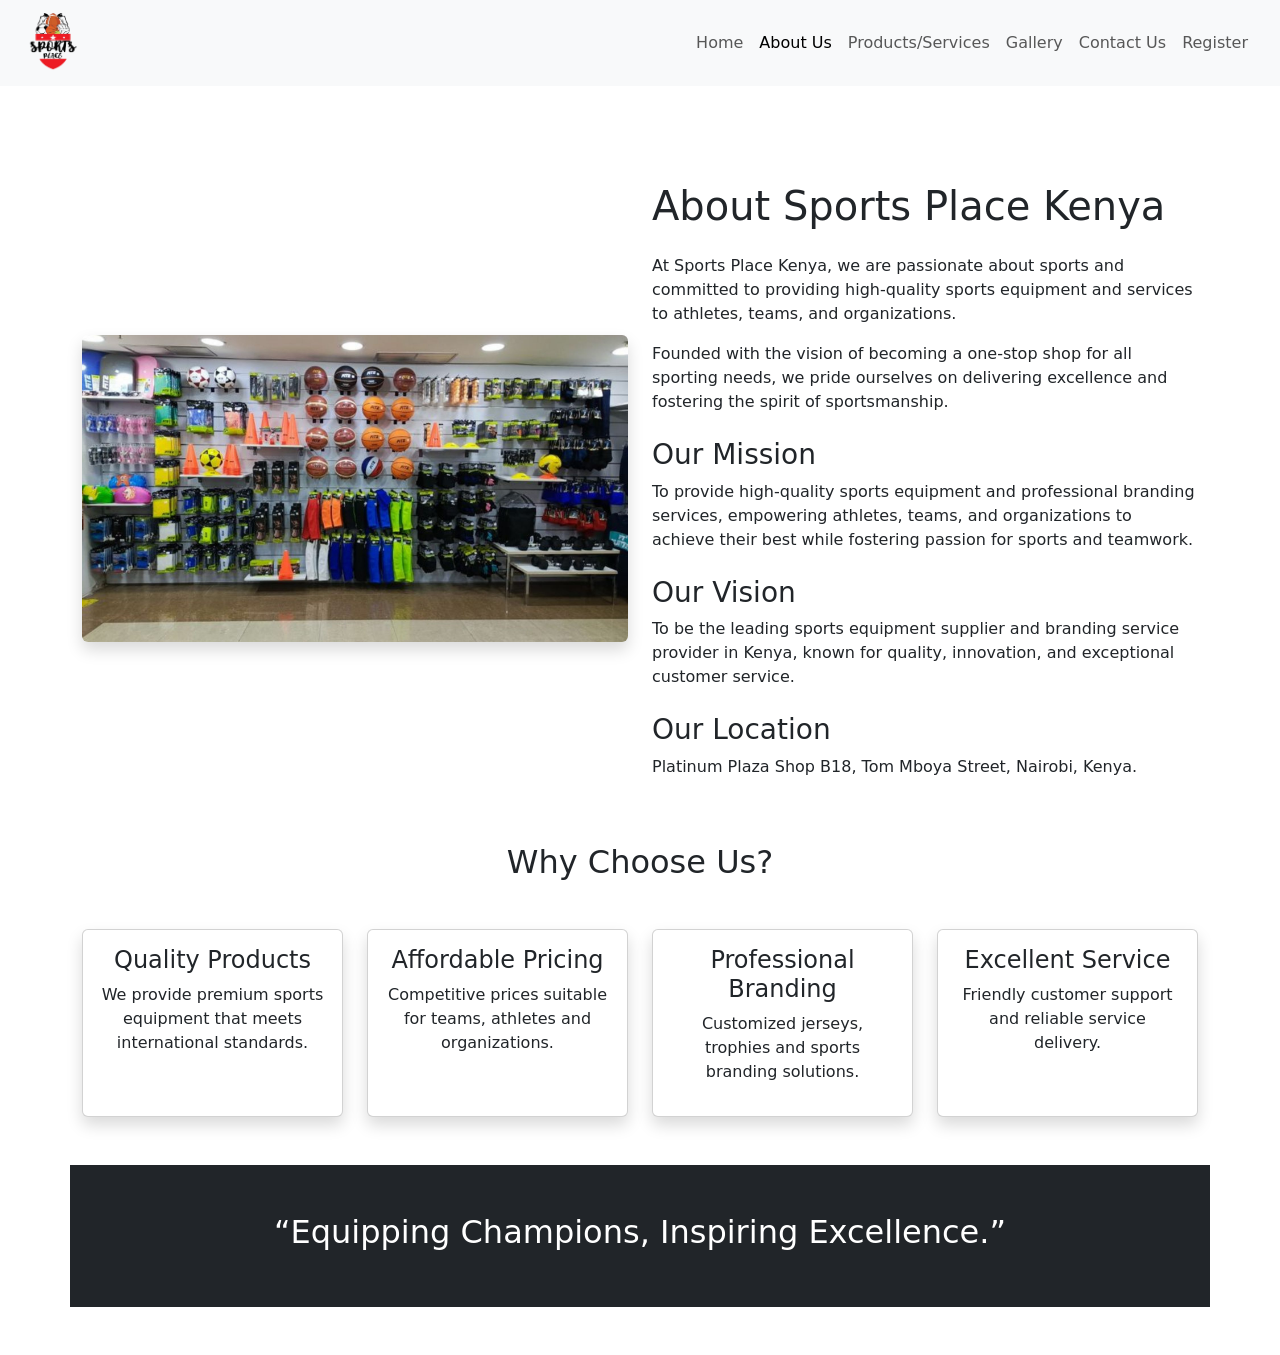
==== about.html @ f4f6f049 "first commit" ====
<!DOCTYPE html>
<html lang="en">

<head>

    <meta charset="UTF-8">

    <meta name="viewport" content="width=device-width, initial-scale=1.0">

    <title>About Us - Sports Place Kenya</title>

    <!-- BOOTSTRAP CSS -->

    <link href="https://cdn.jsdelivr.net/npm/bootstrap@5.3.3/dist/css/bootstrap.min.css"
        rel="stylesheet">

    <!-- CUSTOM CSS -->

    <link rel="stylesheet" href="css/style.css">

</head>

<body>

    <!-- NAVBAR -->

    <nav class="navbar navbar-expand-lg navbar-light bg-light px-4">

        <a class="navbar-brand" href="index.html">

            <img src="images/logo.png"
                alt="Logo"
                width="60">

        </a>

        <button class="navbar-toggler"
            type="button"
            data-bs-toggle="collapse"
            data-bs-target="#navbarNav">

            <span class="navbar-toggler-icon"></span>

        </button>

        <div class="collapse navbar-collapse"
            id="navbarNav">

            <ul class="navbar-nav ms-auto">

                <li class="nav-item">
                    <a class="nav-link"
                        href="index.html">
                        Home
                    </a>
                </li>

                <li class="nav-item">
                    <a class="nav-link active"
                        href="about.html">
                        About Us
                    </a>
                </li>

                <li class="nav-item">
                    <a class="nav-link"
                        href="services.html">
                        Products/Services
                    </a>
                </li>

                <li class="nav-item">
                    <a class="nav-link"
                        href="gallery.html">
                        Gallery
                    </a>
                </li>

                <li class="nav-item">
                    <a class="nav-link"
                        href="contact.html">
                        Contact Us
                    </a>
                </li>

                <li class="nav-item">
                    <a class="nav-link"
                        href="register.html">
                        Register
                    </a>
                </li>

            </ul>

        </div>

    </nav>

    <!-- ABOUT SECTION -->

    <section class="container py-5 mt-5">

        <div class="row align-items-center">

            <!-- IMAGE -->

            <div class="col-md-6">

                <img src="images/about.jpg"
                    alt="About Sports Place"
                    class="img-fluid rounded shadow">

            </div>

            <!-- TEXT -->

<div class="col-md-6">

    <h1 class="mb-4">
        About Sports Place Kenya
    </h1>

    <p>

        At Sports Place Kenya, we are passionate
        about sports and committed to providing
        high-quality sports equipment and services
        to athletes, teams, and organizations.

    </p>

    <p>

        Founded with the vision of becoming a
        one-stop shop for all sporting needs,
        we pride ourselves on delivering excellence
        and fostering the spirit of sportsmanship.

    </p>

    <!-- MISSION -->

    <h3 class="mt-4">
        Our Mission
    </h3>

    <p>

        To provide high-quality sports equipment
        and professional branding services,
        empowering athletes, teams, and organizations
        to achieve their best while fostering
        passion for sports and teamwork.

    </p>

    <!-- VISION -->

    <h3 class="mt-4">
        Our Vision
    </h3>

    <p>

        To be the leading sports equipment supplier
        and branding service provider in Kenya,
        known for quality, innovation, and
        exceptional customer service.

    </p>

    <!-- LOCATION -->

    <h3 class="mt-4">
        Our Location
    </h3>

    <p>

        Platinum Plaza Shop B18,
        Tom Mboya Street,
        Nairobi, Kenya.

    </p>

</div>
<!-- WHY CHOOSE US -->

<section class="container py-5">

    <h2 class="text-center mb-5">
        Why Choose Us?
    </h2>

    <div class="row text-center g-4">

        <div class="col-md-3">

            <div class="card shadow h-100 p-3">

                <h4>Quality Products</h4>

                <p>
                    We provide premium sports
                    equipment that meets
                    international standards.
                </p>

            </div>

        </div>

        <div class="col-md-3">

            <div class="card shadow h-100 p-3">

                <h4>Affordable Pricing</h4>

                <p>
                    Competitive prices suitable
                    for teams, athletes and
                    organizations.
                </p>

            </div>

        </div>

        <div class="col-md-3">

            <div class="card shadow h-100 p-3">

                <h4>Professional Branding</h4>

                <p>
                    Customized jerseys,
                    trophies and sports
                    branding solutions.
                </p>

            </div>

        </div>

        <div class="col-md-3">

            <div class="card shadow h-100 p-3">

                <h4>Excellent Service</h4>

                <p>
                    Friendly customer support
                    and reliable service delivery.
                </p>

            </div>

        </div>

    </div>

</section>

<!-- COMPANY MOTTO -->

<section class="bg-dark text-white text-center py-5">

    <h2>
        “Equipping Champions, Inspiring Excellence.”
    </h2>

</section>
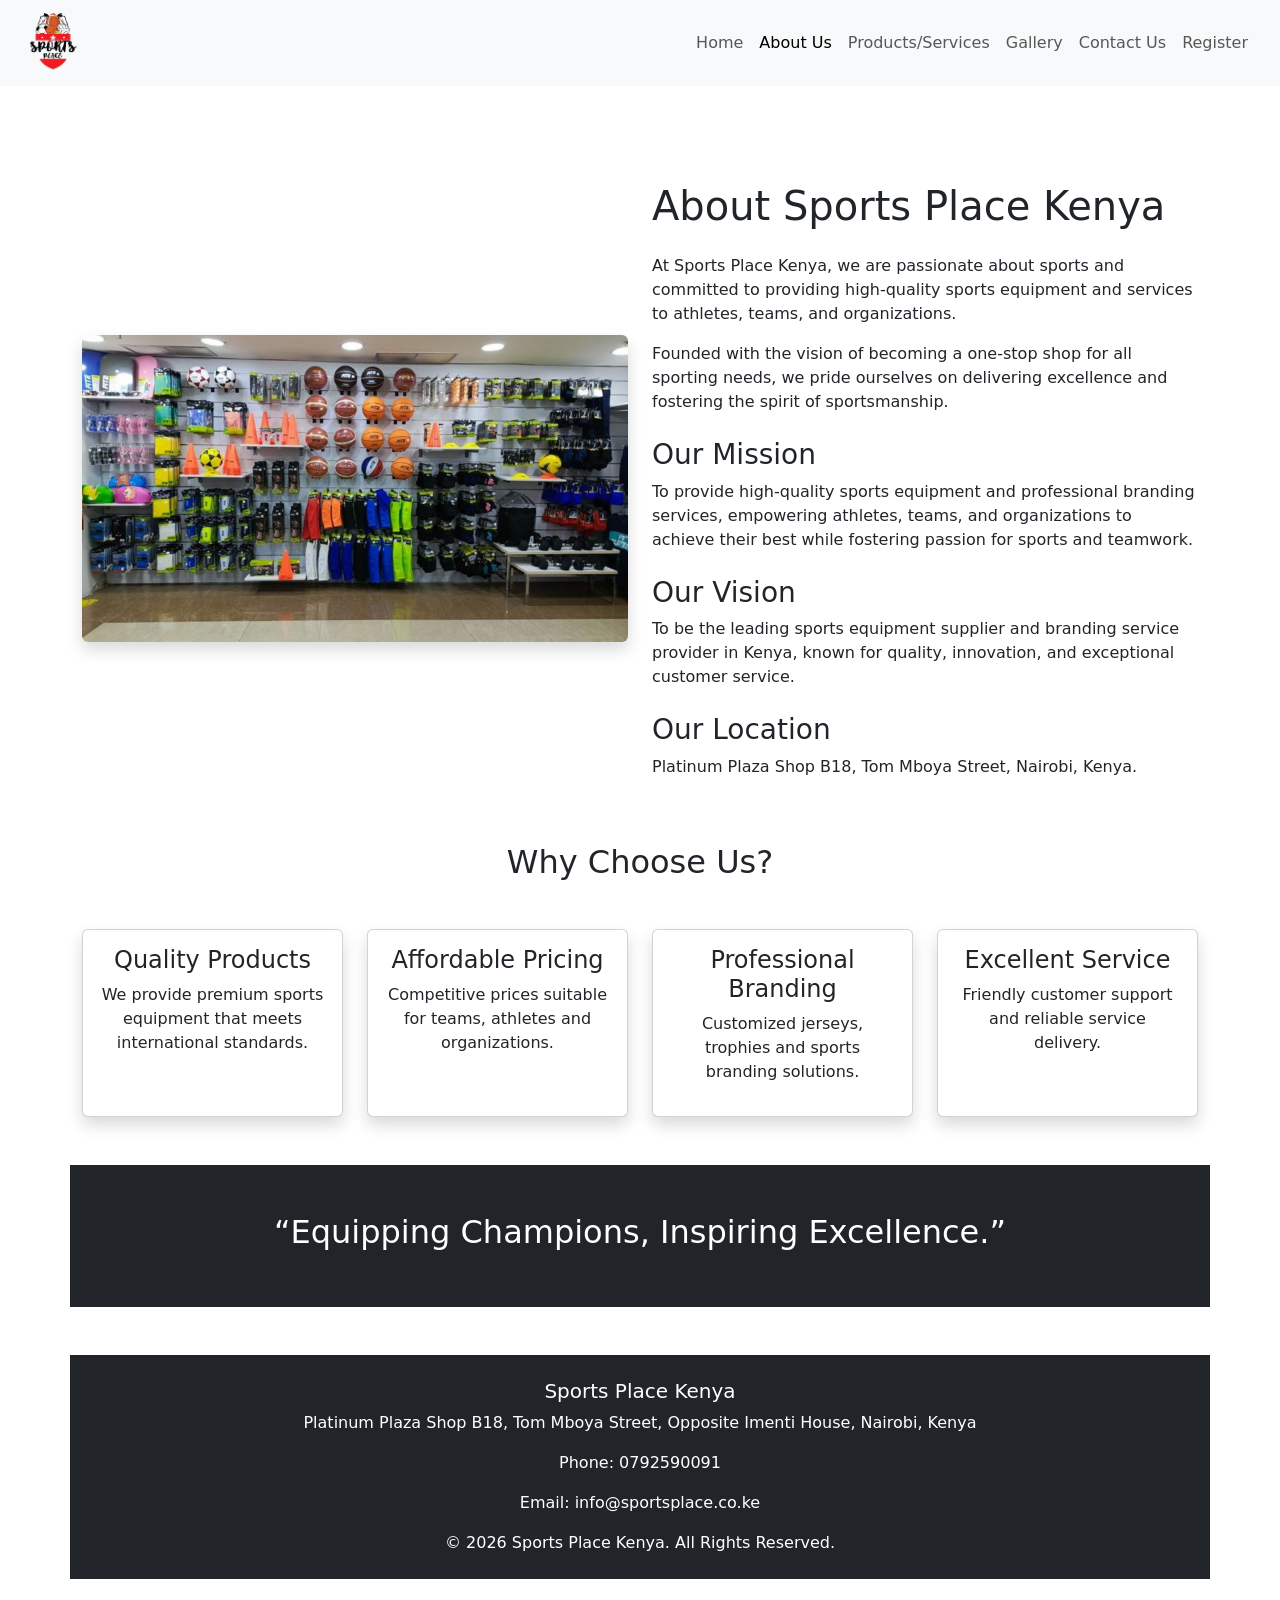
==== commit 8ab019f4: "second commit" ====
--- a/about.html
+++ b/about.html
@@ -269,4 +269,45 @@
         “Equipping Champions, Inspiring Excellence.”
     </h2>
 
-</section>+</section>
+<!-- FOOTER -->
+
+<footer class="bg-dark text-white text-center py-4 mt-5">
+
+    <div class="container">
+
+        <h5>
+            Sports Place Kenya
+        </h5>
+
+        <p>
+
+            Platinum Plaza Shop B18,
+            Tom Mboya Street,
+            Opposite Imenti House,
+            Nairobi, Kenya
+
+        </p>
+
+        <p>
+
+            Phone: 0792590091
+
+        </p>
+
+        <p>
+
+            Email: info@sportsplace.co.ke
+
+        </p>
+
+        <p class="mb-0">
+
+            &copy; 2026 Sports Place Kenya.
+            All Rights Reserved.
+
+        </p>
+
+    </div>
+
+</footer>
